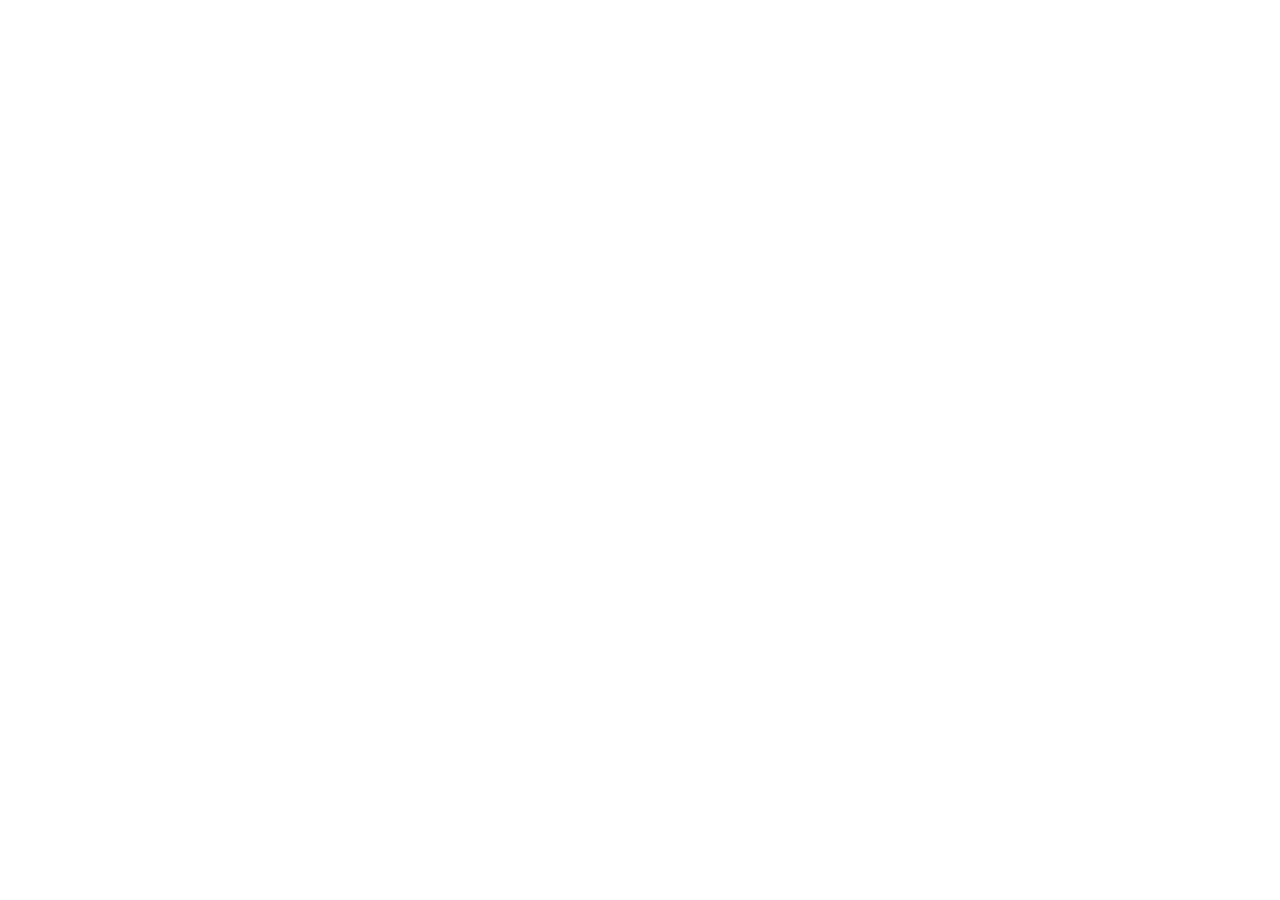
==== admin.html @ 3214437b "Add admin.html for admin panel layout" ====
<!DOCTYPE html>
<html lang="id">
<head>
<meta charset="UTF-8">
<meta name="viewport" content="width=device-width, initial-scale=1.0">
<title>Admin Panel — AR Fashion</title>
<link rel="stylesheet" href="css/style.css">
</head>
<body>

<div id="app"></div>

<!-- Product form modal -->
<div class="overlay" id="productFormOverlay">
  <div class="modal" id="productFormModal"></div>
</div>

<div class="toast-wrap" id="toastWrap"></div>

<script src="js/data.js"></script>
<script src="js/admin.js"></script>
</body>
</html>
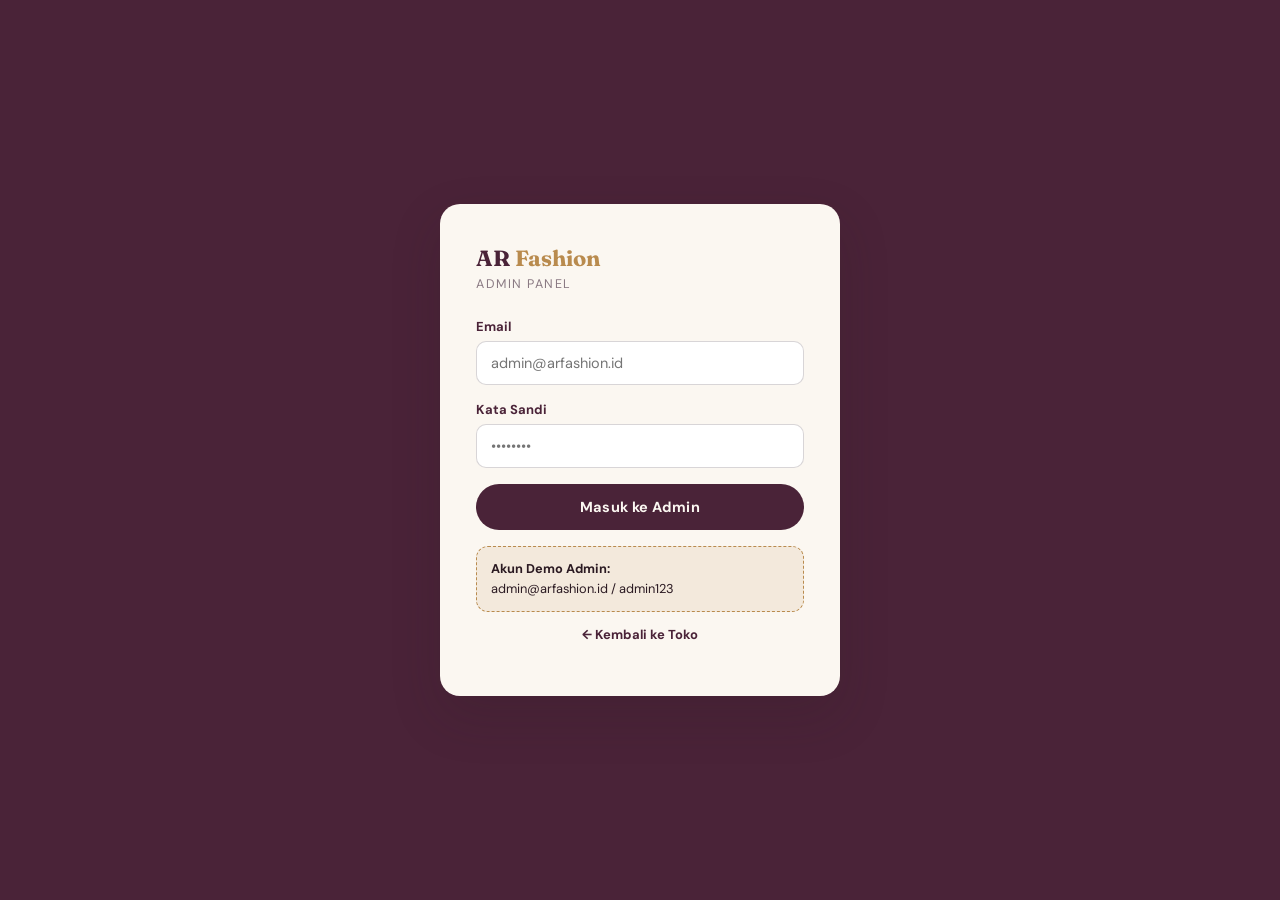
==== commit 9c8a4073: "Add order detail modal overlay to admin.html Added order detail modal to admin page." ====
--- a/admin.html
+++ b/admin.html
@@ -15,6 +15,11 @@
   <div class="modal" id="productFormModal"></div>
 </div>
 
+<!-- Order detail modal -->
+<div class="overlay" id="orderDetailOverlay">
+  <div class="modal" id="orderDetailModal"></div>
+</div>
+
 <div class="toast-wrap" id="toastWrap"></div>
 
 <script src="js/data.js"></script>
--- a/css/style.css
+++ b/css/style.css
@@ -0,0 +1,325 @@
+/* ============================================================
+   AR FASHION — Design Tokens & Core Styles
+   ============================================================ */
+@import url('https://fonts.googleapis.com/css2?family=Fraunces:opsz,wght@9..144,300;9..144,500;9..144,600;9..144,700&family=DM+Sans:wght@400;500;700&family=Space+Mono:wght@400;700&display=swap');
+
+:root{
+  --ink: #2B1A22;
+  --plum: #4A2338;
+  --plum-light: #6b3350;
+  --sand: #F3E9DC;
+  --sand-deep: #e9dbc6;
+  --gold: #B98B4E;
+  --gold-light: #d3ab73;
+  --rose: #C98B93;
+  --cream: #FBF7F1;
+  --white: #ffffff;
+  --success: #4a7856;
+  --danger: #a8433a;
+  --shadow: 0 10px 30px rgba(43,26,34,.12);
+  --shadow-lg: 0 20px 50px rgba(43,26,34,.18);
+  --radius: 14px;
+  --font-display: 'Fraunces', serif;
+  --font-body: 'DM Sans', sans-serif;
+  --font-mono: 'Space Mono', monospace;
+}
+
+*{ box-sizing: border-box; }
+html{ scroll-behavior: smooth; }
+body{
+  margin:0; font-family: var(--font-body); background: var(--sand); color: var(--ink);
+  -webkit-font-smoothing: antialiased;
+}
+img{ max-width:100%; display:block; }
+a{ color:inherit; text-decoration:none; }
+button{ font-family: inherit; cursor:pointer; }
+h1,h2,h3,h4{ font-family: var(--font-display); margin:0; letter-spacing:.2px; }
+.mono{ font-family: var(--font-mono); }
+.container{ max-width:1240px; margin:0 auto; padding:0 28px; }
+@media (max-width:700px){ .container{ padding:0 18px; } }
+
+:focus-visible{ outline: 2.5px solid var(--gold); outline-offset: 2px; }
+@media (prefers-reduced-motion: reduce){ *{ animation-duration:.001ms !important; transition-duration:.001ms !important; } }
+
+/* ---------- Buttons ---------- */
+.btn{
+  display:inline-flex; align-items:center; justify-content:center; gap:8px;
+  padding:13px 26px; border-radius:999px; border:1.5px solid transparent;
+  font-weight:700; font-size:14.5px; letter-spacing:.3px; transition: all .2s ease;
+}
+.btn-primary{ background: var(--plum); color: var(--cream); }
+.btn-primary:hover{ background: var(--ink); transform: translateY(-1px); }
+.btn-gold{ background: var(--gold); color: var(--ink); }
+.btn-gold:hover{ background: var(--gold-light); transform: translateY(-1px); }
+.btn-outline{ background: transparent; border-color: var(--plum); color: var(--plum); }
+.btn-outline:hover{ background: var(--plum); color:var(--cream); }
+.btn-ghost{ background: transparent; color: var(--ink); border-color: transparent; }
+.btn-ghost:hover{ background: rgba(43,26,34,.06); }
+.btn-danger{ background: var(--danger); color: var(--cream); }
+.btn-sm{ padding:8px 16px; font-size:13px; }
+.btn:disabled{ opacity:.5; cursor:not-allowed; transform:none; }
+.btn-block{ width:100%; }
+
+/* ---------- The Fold divider (signature element) ---------- */
+.the-fold{ position:relative; height:64px; margin-top:-1px; }
+.the-fold svg{ width:100%; height:100%; display:block; }
+.fold-plum-to-sand path{ fill:var(--sand); }
+.fold-sand-to-plum path{ fill:var(--plum); }
+.fold-sand-to-cream path{ fill:var(--cream); }
+.fold-cream-to-sand path{ fill:var(--sand); }
+
+/* ---------- Navbar ---------- */
+.navbar{
+  position: sticky; top:0; z-index:40; background: rgba(251,247,241,.92);
+  backdrop-filter: blur(10px); border-bottom:1px solid rgba(43,26,34,.08);
+}
+.navbar-inner{ display:flex; align-items:center; justify-content:space-between; padding:16px 0; gap:20px; }
+.brand{ display:flex; align-items:baseline; gap:6px; }
+.brand-mark{ font-family:var(--font-display); font-weight:700; font-size:26px; color:var(--plum); }
+.brand-sub{ font-size:10px; letter-spacing:3px; text-transform:uppercase; color:var(--gold); font-weight:700; }
+.nav-links{ display:flex; gap:28px; font-weight:500; font-size:14.5px; }
+.nav-links a{ opacity:.8; transition:opacity .15s; }
+.nav-links a:hover{ opacity:1; color:var(--plum); }
+.nav-actions{ display:flex; align-items:center; gap:14px; }
+.icon-btn{ position:relative; background:transparent; border:none; padding:8px; font-size:20px; }
+.badge-count{
+  position:absolute; top:0; right:0; background:var(--gold); color:var(--ink); font-weight:700;
+  font-size:10.5px; min-width:18px; height:18px; border-radius:50%; display:flex; align-items:center; justify-content:center;
+}
+.mobile-toggle{ display:none; }
+@media (max-width: 860px){
+  .nav-links{ display:none; }
+  .mobile-toggle{ display:block; }
+}
+
+/* ---------- Hero ---------- */
+.hero{ background: var(--plum); color: var(--cream); position:relative; overflow:hidden; }
+.hero-inner{ display:grid; grid-template-columns:1.1fr .9fr; gap:40px; align-items:center; padding:70px 0 90px; }
+@media (max-width:900px){ .hero-inner{ grid-template-columns:1fr; padding:40px 0 60px; } }
+.eyebrow{ font-size:12px; letter-spacing:3px; text-transform:uppercase; color:var(--gold-light); font-weight:700; margin-bottom:18px; }
+.hero h1{ font-size:clamp(36px,5.5vw,64px); font-weight:600; line-height:1.05; margin-bottom:20px; }
+.hero h1 em{ font-style:italic; color:var(--gold-light); }
+.hero p{ font-size:17px; opacity:.85; max-width:460px; line-height:1.6; margin-bottom:30px; }
+.hero-cta{ display:flex; gap:14px; flex-wrap:wrap; }
+.hero-visual{ position:relative; }
+.drape-card{
+  aspect-ratio: 4/5; border-radius: 24px; overflow:hidden; position:relative;
+  box-shadow: var(--shadow-lg); transform: rotate(2deg);
+}
+.drape-card img{ width:100%; height:100%; object-fit:cover; }
+.drape-card::after{
+  content:''; position:absolute; inset:0;
+  background: linear-gradient(180deg, transparent 50%, rgba(43,26,34,.55) 100%);
+}
+.drape-tag{
+  position:absolute; bottom:20px; left:20px; z-index:2; color:var(--cream);
+}
+.drape-tag .price{ font-family:var(--font-mono); font-size:20px; font-weight:700; color:var(--gold-light); }
+.hero-stats{ display:flex; gap:30px; margin-top:36px; flex-wrap:wrap; }
+.hero-stat b{ display:block; font-family:var(--font-display); font-size:26px; color:var(--gold-light); }
+.hero-stat span{ font-size:12.5px; opacity:.75; }
+
+/* ---------- Section headers ---------- */
+.section{ padding:64px 0; }
+.section-head{ display:flex; align-items:flex-end; justify-content:space-between; margin-bottom:32px; gap:20px; flex-wrap:wrap; }
+.section-head h2{ font-size:clamp(26px,3.4vw,38px); }
+.section-head p{ color:#6b5560; max-width:420px; margin-top:6px; }
+
+/* ---------- Category chips ---------- */
+.chip-row{ display:flex; gap:10px; flex-wrap:wrap; margin-bottom:34px; }
+.chip{
+  padding:9px 18px; border-radius:999px; border:1.5px solid rgba(43,26,34,.15);
+  font-size:13.5px; font-weight:600; background: var(--cream); transition: all .15s;
+}
+.chip.active, .chip:hover{ background: var(--plum); color:var(--cream); border-color:var(--plum); }
+
+/* ---------- Product grid ---------- */
+.product-grid{ display:grid; grid-template-columns:repeat(4,1fr); gap:24px; }
+@media (max-width:1000px){ .product-grid{ grid-template-columns:repeat(2,1fr); } }
+@media (max-width:560px){ .product-grid{ grid-template-columns:1fr 1fr; gap:14px; } }
+
+.product-card{
+  background: var(--cream); border-radius: var(--radius); overflow:hidden; box-shadow: var(--shadow);
+  transition: transform .2s ease, box-shadow .2s ease; display:flex; flex-direction:column;
+}
+.product-card:hover{ transform: translateY(-5px); box-shadow: var(--shadow-lg); }
+.product-thumb{ position:relative; aspect-ratio:4/5; overflow:hidden; background:var(--sand-deep); }
+.product-thumb img{ width:100%; height:100%; object-fit:cover; transition: transform .4s ease; }
+.product-card:hover .product-thumb img{ transform: scale(1.06); }
+.product-badge{
+  position:absolute; top:10px; left:10px; background:var(--gold); color:var(--ink); font-size:11px;
+  font-weight:700; padding:5px 10px; border-radius:999px; letter-spacing:.4px;
+}
+.product-quick{
+  position:absolute; bottom:10px; right:10px; background:var(--plum); color:var(--cream); border:none;
+  border-radius:50%; width:38px; height:38px; display:flex; align-items:center; justify-content:center;
+  opacity:0; transform: translateY(6px); transition: all .2s ease; font-size:17px;
+}
+.product-card:hover .product-quick{ opacity:1; transform:none; }
+.product-info{ padding:16px 16px 18px; display:flex; flex-direction:column; gap:6px; flex:1; }
+.product-cat{ font-size:11px; text-transform:uppercase; letter-spacing:1.5px; color:var(--rose); font-weight:700; }
+.product-name{ font-family:var(--font-display); font-size:17px; font-weight:600; line-height:1.3; }
+.product-meta{ display:flex; align-items:center; justify-content:space-between; margin-top:auto; padding-top:8px; }
+.product-price{ font-family:var(--font-mono); font-weight:700; color:var(--plum); font-size:15.5px; }
+.product-rating{ font-size:12.5px; color:#8a7a83; }
+
+/* ---------- Modal / overlay ---------- */
+.overlay{
+  position:fixed; inset:0; background: rgba(43,26,34,.55); z-index:100;
+  display:flex; align-items:center; justify-content:center; padding:20px;
+  opacity:0; pointer-events:none; transition: opacity .2s ease;
+}
+.overlay.open{ opacity:1; pointer-events:auto; }
+.modal{
+  background: var(--cream); border-radius: 20px; max-width:920px; width:100%; max-height:88vh; overflow-y:auto;
+  box-shadow: var(--shadow-lg); transform: translateY(16px); transition: transform .25s ease;
+}
+.overlay.open .modal{ transform: translateY(0); }
+.modal-sm{ max-width:440px; }
+.modal-head{ display:flex; align-items:center; justify-content:space-between; padding:22px 26px; border-bottom:1px solid rgba(43,26,34,.08); }
+.modal-head h3{ font-size:20px; }
+.modal-close{ background:transparent; border:none; font-size:22px; color:var(--ink); opacity:.6; }
+.modal-close:hover{ opacity:1; }
+.modal-body{ padding:26px; }
+
+/* Product detail modal */
+.pd-grid{ display:grid; grid-template-columns: 1fr 1fr; gap:30px; }
+@media (max-width:700px){ .pd-grid{ grid-template-columns:1fr; } }
+.pd-image{ border-radius:16px; overflow:hidden; aspect-ratio:4/5; background:var(--sand-deep); }
+.pd-image img{ width:100%; height:100%; object-fit:cover; }
+.option-label{ font-size:12.5px; font-weight:700; text-transform:uppercase; letter-spacing:1px; color:var(--plum); margin: 16px 0 8px; }
+.option-row{ display:flex; gap:8px; flex-wrap:wrap; }
+.opt-btn{
+  padding:8px 15px; border-radius:8px; border:1.5px solid rgba(43,26,34,.18); background:var(--white);
+  font-size:13.5px; font-weight:600;
+}
+.opt-btn.active{ background: var(--plum); color:var(--cream); border-color:var(--plum); }
+.qty-row{ display:flex; align-items:center; gap:12px; margin-top:16px; }
+.qty-control{ display:flex; align-items:center; border:1.5px solid rgba(43,26,34,.18); border-radius:10px; overflow:hidden; }
+.qty-control button{ width:38px; height:38px; background:var(--white); border:none; font-size:18px; font-weight:700; }
+.qty-control input{ width:44px; text-align:center; border:none; font-weight:700; font-family:var(--font-mono); }
+
+/* ---------- Forms ---------- */
+.field{ margin-bottom:16px; }
+.field label{ display:block; font-size:13px; font-weight:700; margin-bottom:6px; color:var(--plum); }
+.field input, .field select, .field textarea{
+  width:100%; padding:12px 14px; border-radius:10px; border:1.5px solid rgba(43,26,34,.18);
+  font-family: inherit; font-size:14.5px; background:var(--white); color:var(--ink);
+}
+.field textarea{ resize:vertical; min-height:80px; }
+.field-row{ display:grid; grid-template-columns:1fr 1fr; gap:14px; }
+@media (max-width:520px){ .field-row{ grid-template-columns:1fr; } }
+.form-error{ background:#f7e6e4; color:var(--danger); padding:10px 14px; border-radius:10px; font-size:13.5px; margin-bottom:14px; }
+.form-note{ font-size:13px; color:#8a7a83; margin-top:14px; text-align:center; }
+.demo-hint{ background: var(--sand); border:1.5px dashed var(--gold); border-radius:12px; padding:12px 14px; font-size:12.8px; margin-top:16px; line-height:1.6; }
+
+/* ---------- Cart drawer ---------- */
+.drawer-overlay{
+  position:fixed; inset:0; background: rgba(43,26,34,.5); z-index:110; opacity:0; pointer-events:none; transition: opacity .25s ease;
+}
+.drawer-overlay.open{ opacity:1; pointer-events:auto; }
+.cart-drawer{
+  position:fixed; top:0; right:0; height:100%; width:min(420px,92vw); background:var(--cream); z-index:111;
+  transform: translateX(100%); transition: transform .3s ease; display:flex; flex-direction:column; box-shadow: -12px 0 40px rgba(0,0,0,.2);
+}
+.drawer-overlay.open .cart-drawer{ transform: translateX(0); }
+.cart-head{ padding:22px 24px; border-bottom:1px solid rgba(43,26,34,.1); display:flex; justify-content:space-between; align-items:center; }
+.cart-items{ flex:1; overflow-y:auto; padding:16px 24px; }
+.cart-item{ display:flex; gap:12px; padding:14px 0; border-bottom:1px solid rgba(43,26,34,.07); }
+.cart-item img{ width:66px; height:80px; object-fit:cover; border-radius:8px; }
+.cart-item-info{ flex:1; }
+.cart-item-info .name{ font-weight:600; font-size:14px; }
+.cart-item-info .opts{ font-size:12px; color:#8a7a83; margin:2px 0 8px; }
+.cart-item-controls{ display:flex; align-items:center; justify-content:space-between; }
+.remove-link{ font-size:12px; color:var(--danger); font-weight:600; }
+.cart-foot{ padding:20px 24px 26px; border-top:1px solid rgba(43,26,34,.1); }
+.cart-total-row{ display:flex; justify-content:space-between; align-items:center; margin-bottom:16px; font-size:15px; font-weight:700; }
+.cart-empty{ text-align:center; padding:60px 20px; color:#8a7a83; }
+
+/* ---------- Checkout steps ---------- */
+.steps-row{ display:flex; align-items:center; gap:8px; margin-bottom:26px; }
+.step-dot{
+  width:28px; height:28px; border-radius:50%; background:var(--sand-deep); color:var(--ink); font-size:12.5px; font-weight:700;
+  display:flex; align-items:center; justify-content:center;
+}
+.step-dot.active{ background:var(--plum); color:var(--cream); }
+.step-line{ flex:1; height:2px; background:var(--sand-deep); }
+.step-line.active{ background:var(--plum); }
+.pay-option{ border:1.5px solid rgba(43,26,34,.15); border-radius:12px; padding:14px 16px; display:flex; align-items:center; gap:12px; margin-bottom:10px; }
+.pay-option input{ width:auto; }
+.order-summary-line{ display:flex; justify-content:space-between; font-size:14px; padding:6px 0; }
+.confirm-box{ text-align:center; padding:20px 0; }
+.confirm-icon{ font-size:52px; margin-bottom:10px; }
+.order-code{ display:inline-block; background:var(--sand); border:1.5px dashed var(--gold); border-radius:10px; padding:10px 20px; font-family:var(--font-mono); font-weight:700; color:var(--plum); margin:14px 0; }
+
+/* ---------- Footer ---------- */
+.footer{ background: var(--ink); color: rgba(251,247,241,.8); padding:50px 0 24px; }
+.footer-grid{ display:grid; grid-template-columns:1.5fr 1fr 1fr 1fr; gap:30px; margin-bottom:36px; }
+@media (max-width:760px){ .footer-grid{ grid-template-columns:1fr 1fr; } }
+.footer h4{ color:var(--cream); font-size:14px; margin-bottom:14px; }
+.footer a{ display:block; font-size:13.5px; opacity:.75; margin-bottom:8px; }
+.footer a:hover{ opacity:1; }
+.footer-bottom{ border-top:1px solid rgba(255,255,255,.1); padding-top:20px; font-size:12.5px; opacity:.6; text-align:center; }
+
+/* ---------- Toast ---------- */
+.toast-wrap{ position:fixed; bottom:24px; left:50%; transform:translateX(-50%); z-index:200; display:flex; flex-direction:column; gap:10px; align-items:center; }
+.toast{
+  background: var(--ink); color:var(--cream); padding:12px 22px; border-radius:999px; font-size:13.5px; font-weight:600;
+  box-shadow: var(--shadow-lg); opacity:0; transform: translateY(10px); transition: all .25s ease;
+}
+.toast.show{ opacity:1; transform:none; }
+
+/* ============================================================
+   ADMIN PANEL
+   ============================================================ */
+.admin-shell{ display:flex; min-height:100vh; }
+.admin-sidebar{
+  width:250px; background: var(--ink); color: var(--cream); flex-shrink:0; padding:24px 18px;
+  position:sticky; top:0; height:100vh; display:flex; flex-direction:column;
+}
+.admin-brand{ font-family:var(--font-display); font-size:22px; font-weight:700; margin-bottom:6px; }
+.admin-brand span{ color:var(--gold-light); }
+.admin-role{ font-size:11px; opacity:.6; margin-bottom:30px; letter-spacing:1px; text-transform:uppercase; }
+.admin-nav{ display:flex; flex-direction:column; gap:4px; flex:1; }
+.admin-nav button{
+  text-align:left; background:transparent; border:none; color:var(--cream); padding:12px 14px; border-radius:10px;
+  font-size:14.5px; font-weight:500; opacity:.75; display:flex; align-items:center; gap:10px;
+}
+.admin-nav button:hover{ opacity:1; background: rgba(255,255,255,.06); }
+.admin-nav button.active{ opacity:1; background: var(--plum); font-weight:700; }
+.admin-main{ flex:1; padding:32px 40px; max-width:100%; overflow-x:hidden; }
+@media (max-width:900px){
+  .admin-shell{ flex-direction:column; }
+  .admin-sidebar{ width:100%; height:auto; position:relative; flex-direction:row; align-items:center; flex-wrap:wrap; }
+  .admin-nav{ flex-direction:row; flex-wrap:wrap; }
+  .admin-main{ padding:24px 18px; }
+}
+.admin-topbar{ display:flex; justify-content:space-between; align-items:center; margin-bottom:28px; flex-wrap:wrap; gap:14px; }
+.stat-grid{ display:grid; grid-template-columns:repeat(4,1fr); gap:18px; margin-bottom:34px; }
+@media (max-width:900px){ .stat-grid{ grid-template-columns:1fr 1fr; } }
+.stat-card{ background:var(--cream); border-radius:14px; padding:20px; box-shadow: var(--shadow); }
+.stat-card .label{ font-size:12.5px; color:#8a7a83; font-weight:600; margin-bottom:8px; }
+.stat-card .value{ font-family:var(--font-display); font-size:26px; font-weight:700; color:var(--plum); }
+.stat-card .sub{ font-size:12px; color:var(--success); margin-top:4px; }
+
+.panel{ background:var(--cream); border-radius:16px; padding:24px; box-shadow: var(--shadow); margin-bottom:24px; }
+.panel-head{ display:flex; justify-content:space-between; align-items:center; margin-bottom:18px; flex-wrap:wrap; gap:12px; }
+.panel-head h3{ font-size:19px; }
+
+table{ width:100%; border-collapse:collapse; font-size:14px; }
+th{ text-align:left; padding:10px 12px; font-size:11.5px; text-transform:uppercase; letter-spacing:.6px; color:#8a7a83; border-bottom:2px solid rgba(43,26,34,.08); }
+td{ padding:12px; border-bottom:1px solid rgba(43,26,34,.07); vertical-align:middle; }
+.table-wrap{ overflow-x:auto; }
+.t-thumb{ width:42px; height:52px; object-fit:cover; border-radius:6px; }
+.pill{ padding:5px 12px; border-radius:999px; font-size:11.5px; font-weight:700; display:inline-block; }
+.pill-success{ background:#e3ede4; color:var(--success); }
+.pill-warn{ background:#f7ecd8; color:#96712c; }
+.pill-danger{ background:#f7e6e4; color:var(--danger); }
+.pill-info{ background:#e3e6ed; color:#3c4a78; }
+.row-actions{ display:flex; gap:8px; }
+.icon-action{ background:transparent; border:none; font-size:16px; padding:4px 6px; border-radius:6px; }
+.icon-action:hover{ background: rgba(43,26,34,.08); }
+.login-shell{ min-height:100vh; display:flex; align-items:center; justify-content:center; background:var(--plum); padding:20px; }
+.login-card{ background:var(--cream); border-radius:20px; padding:40px 36px; width:100%; max-width:400px; box-shadow: var(--shadow-lg); }
+.empty-state{ text-align:center; padding:50px 20px; color:#8a7a83; }
+.empty-state .em-icon{ font-size:40px; margin-bottom:12px; }
